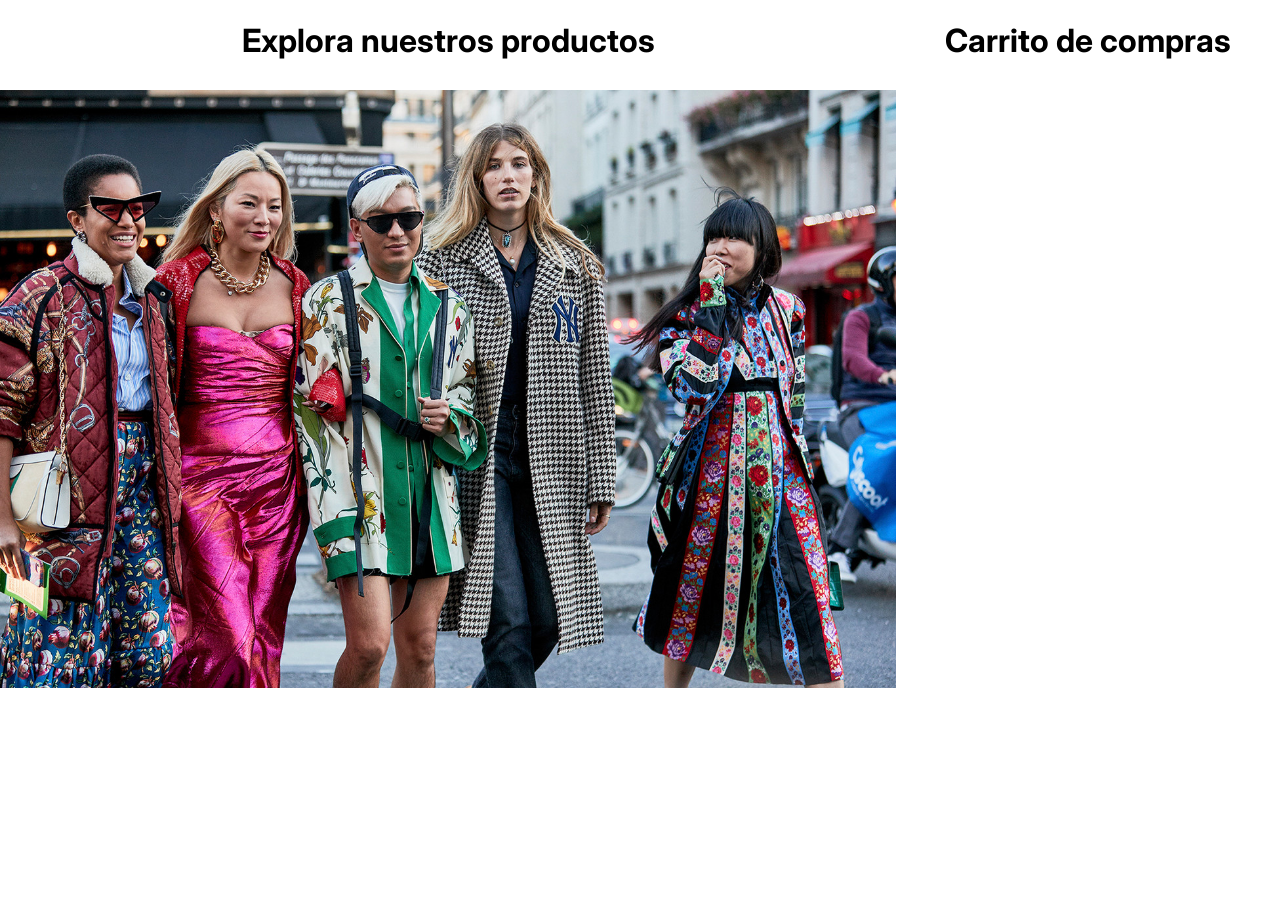
==== index.html @ 7672ca5e "Se agrega la primer versión de una E commerce con su carrito de compras, es una app sencilla" ====
<!DOCTYPE html>
<html lang="en">
<head>
    <meta charset="UTF-8">
    <meta name="viewport" content="width=device-width, initial-scale=1.0">
    <meta name="description" content="Esta página es una representación de una pequeña tienda en linea, con sus productos y un carrito de compras." />
    <meta name="keywords" content="App web, html, css, JS." />
    <meta name="author" content="Efren Garnica Palacios" /> 
    <meta name="language" content="Spanish" />
    <title> Productos y Carrito de Compras </title>
    <link rel="stylesheet" href="./carrito.css">
    <link rel="icon" href="./assets/icons8-carrito-de-compras-16.png" type="image/png" sizes="16x16">
    <link rel="preconnect" href="https://fonts.googleapis.com">
    <link rel="preconnect" href="https://fonts.gstatic.com" crossorigin>
    <link href="https://fonts.googleapis.com/css2?family=DM+Sans:ital,opsz,wght@0,9..40,100..1000;1,9..40,100..1000&family=EB+Garamond:ital,wght@0,400..800;1,400..800&family=Inter:ital,opsz,wght@0,14..32,100..900;1,14..32,100..900&family=Montserrat:ital,wght@0,100..900;1,100..900&display=swap" rel="stylesheet">
</head>
<body>
    <div class="container">
        <div class="lado-productos">
            <div class="fila-titulo-portada">
                <h1>Explora nuestros productos</h1>
                <img src="./assets/1366_2000.jpg" alt="Promoción" class="imagen-portada">
            </div>
            <div class="tarjetas-de-productos" id="listaProductos">
                <div class="tarjeta" style="visibility: hidden;">
                    <img src="./assets/OIP (5).jpg" alt="Chamarra" class="imagen-tarjeta">
                    <h2>Producto Uno</h2>
                    <h3>$ 100</h3>
                    <h3>Chamarra</h3>
                    <p>Muy flexible, recomendada para cuando hace frio.</p>
                </div>
            </div>
        </div>
        <div class="lado-carrito">
            <h1>Carrito de compras</h1>
            <div id="carrito">
            </div>
            <div id="totalCarrito">
            </div>
        </div>
    </div>
    <script src="./carrito.js"></script>
</body>
</html>
---- carrito.css ----
body {
    color:black;
    margin: 0px;
    overflow: hidden;
    font-family: "Inter", serif;
}

h1,h2,h3,p {
    margin-bottom: 0px;
    text-align: center;
}

h2 {
    font-size: 16px;
}

h3 {
    font-size: 14px;
}

p {
    font-size: 13px;
}

.container {
    display: flex;
    flex-direction: row;
}

.lado-productos {
    width: 70%;
    display: flex;
    flex-direction: column;
    gap: 70px;
    overflow-y: auto; 
    height: 100vh;  
}

.lado-carrito {
    width: 30%;
    position: fixed;      
    top: 0;
    right: 0;
    height: 100vh;  
    overflow-y: auto; 
    display: flex;
    flex-direction: column;
    gap: 40px;
}

.fila-titulo-portada {
    display: flex;
    flex-direction: column;
    gap: 30px;
}

.imagen-portada {
    max-width: 100%;
    width: 100%;
}

.imagen-tarjeta {
    width: 100%;
    max-width: 100%;
    height: 50%;
}

.tarjeta {
    display: flex;
    flex-direction: column;
    align-items: center;
    width: 200px;
    height: 500px;
}

.tarjetas-de-productos {
    display: flex;
    flex-direction: row;
    flex-wrap: wrap;
    justify-content: space-around;
    gap: 100px;
}

#carrito {
    display: flex;
    flex-direction: column;
    gap: 35px;
    min-height: 600px;
    margin: 10px;
}

.imagen-carrito {
    width: 90px;
    max-width: 100%;
    height: 100%;
    max-height: 100%;
}

.fila-carrito {
    display: flex;
    flex-direction: row;
    height: 85px;
    overflow: hidden;
}

.fila-carrito-columna-imagen{
    width: 30%;
    display: flex;
    flex-direction: row;
    justify-content: center;
}

.fila-carrito-columna-texto {
    width: 70%;
    display: flex;
    box-sizing: border-box;
    padding-left: 10px;
    padding-right: 40px;
    flex-direction: column;
    justify-content: space-between;
}

.fila-carrito-columna-texto-arriba {
    display: flex;
    flex-direction: column;
}

.fila-carrito-columna-texto-abajo {
    display: flex;
    flex-direction: row;
    justify-content: end;
    align-items: end;
    gap: 5px;
}

.boton-agregar-carrito {
    background-color: rgb(92, 199, 119);
    color: white;
    border: none;
    border-radius: 15px;
    width: 120px;
    height: 30px;
    margin-top: 14px;
}

.boton-agregar-carrito:hover {
    background-color:rgb(112, 241, 144);
}

.titulo-tarjeta {
    width: 200px;
    height: 37px;
    overflow: hidden;
    font-weight: normal;
    margin-top: 14px;
}

.categoria-tarjeta {
    font-weight: normal;
}

.borrar-icono {
    fill: black;
}

.texto-carrito {
    text-align: start;
    margin-top: 0px;
}

.contenedor-texto-carrito {
    width: 287px;
    height: 16px;
    overflow: hidden;
}

.precio-carrito {
    font-weight: bold;
    margin-top: 0px;
}

.texto-IVA {
    color: gray;
    margin-top: 0px;
}

.botones-carrito {
    display: flex;
    flex-direction: column;
    justify-content: center;
    align-items: center;
    background-color: rgb(197, 197, 197);
    width: 20px;
    height: 20px;
    border: none;
    border-radius: 50%;
}

.iconos {
    width: 10px;
    height: 10px;
}

#totalCarrito {
    position: sticky; 
    bottom: 0; 
    width: 100%;
    height: 150px;
    background-color: white;
    display: flex;
    flex-direction: column;
    box-sizing: border-box;
    padding-top: 10px;
    padding-bottom: 10px;
}

.totalCarrito-fila-precio {
    display: flex;
    flex-direction: row;
    justify-content: space-between;
}

.totalCarrito-fila-precio-letras {
    display: flex;
    flex-direction: row;
    gap: 5px;
}

.totalCarrito-fila-boton {
    display: flex;
    flex-direction: column;
    justify-content: center;
    align-items: center;
}
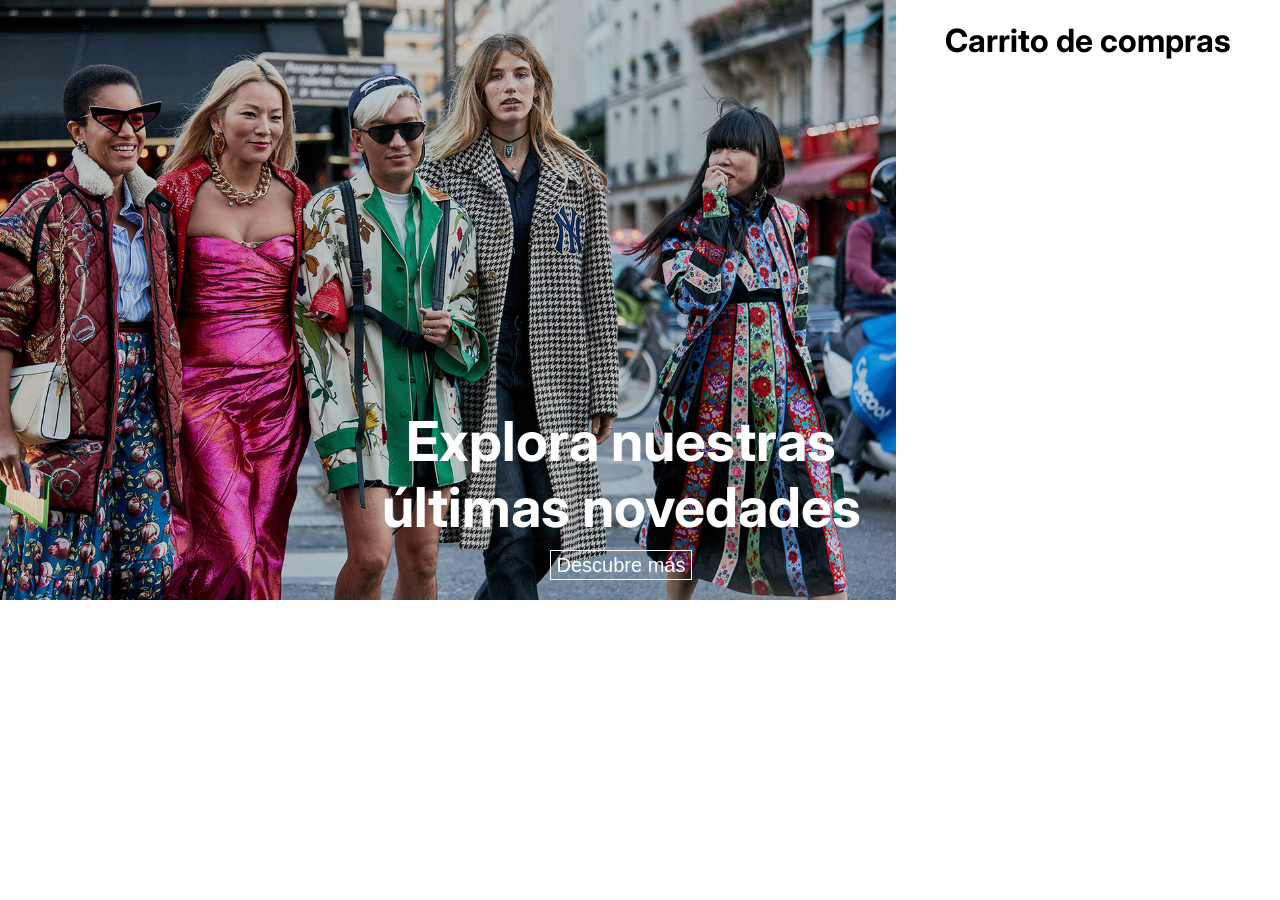
==== commit 081d901d: "Se agregan modificaciones a la portada, botones de agregar al carrito y se agregan botones de catego" ====
--- a/index.html
+++ b/index.html
@@ -18,8 +18,14 @@
     <div class="container">
         <div class="lado-productos">
             <div class="fila-titulo-portada">
-                <h1>Explora nuestros productos</h1>
-                <img src="./assets/1366_2000.jpg" alt="Promoción" class="imagen-portada">
+                <div class="imagen-portada">
+                    <div class="titulo-imagen-portada">
+                        <h1 class="titulo-imagen">Explora nuestras últimas novedades</h1>
+                        <button type="button" class="boton-portada">Descubre más</button>
+                    </div>
+                </div>
+            </div>
+            <div id="fila-filtros">
             </div>
             <div class="tarjetas-de-productos" id="listaProductos">
                 <div class="tarjeta" style="visibility: hidden;">
--- a/carrito.css
+++ b/carrito.css
@@ -20,6 +20,13 @@
 
 p {
     font-size: 13px;
+}
+
+.titulo-imagen {
+    width: 550px;
+    color: white;
+    font-size: 55px;
+    
 }
 
 .container {
@@ -54,9 +61,52 @@
     gap: 30px;
 }
 
+#fila-filtros {
+    display: flex;
+    flex-direction: row;
+    justify-content: center;
+    gap: 10px;
+}
+
+.categorias {
+    border: none;
+    background-color: white;
+    width: 120px;
+    height: 30px;
+}
+
+.categorias:hover {
+    background-color: black;
+    color: white;
+    border-radius: 15px;
+}
+
 .imagen-portada {
+    background: rgba(128, 128, 128, 0.3) url("./assets/1366_2000.jpg");
+    background-repeat: no-repeat;
+    background-size: cover;
+    background-blend-mode:multiply;
     max-width: 100%;
     width: 100%;
+    height: 600px;
+    display: flex;
+    flex-direction: column;
+    align-items: end;
+    justify-content: end;
+    box-sizing: border-box;
+    padding-bottom: 20px;
+}
+
+.boton-portada {
+    background-color: transparent;
+    border: 1px solid white;
+    color: white;
+    font-size: 20px;
+    height: 30px;
+}
+
+.boton-portada:hover {
+    background-color:rgba(0, 0, 0, 0.4) ;
 }
 
 .imagen-tarjeta {
@@ -134,7 +184,7 @@
 }
 
 .boton-agregar-carrito {
-    background-color: rgb(92, 199, 119);
+    background-color: rgb(0, 0, 0);
     color: white;
     border: none;
     border-radius: 15px;
@@ -144,7 +194,20 @@
 }
 
 .boton-agregar-carrito:hover {
-    background-color:rgb(112, 241, 144);
+   background-color: rgba(0, 0, 0,0.7);
+}
+
+.boton-pagar-carrito {
+    background-color: rgb(69, 199, 102);
+    color: white;
+    border: none;
+    border-radius: 15px;
+    width: 120px;
+    height: 30px;
+    margin-top: 14px;
+}
+.boton-pagar-carrito:hover {
+    background-color:rgb(92, 244, 130);
 }
 
 .titulo-tarjeta {
@@ -231,4 +294,11 @@
     flex-direction: column;
     justify-content: center;
     align-items: center;
+}
+
+.titulo-imagen-portada {
+    display: flex;
+    flex-direction: column;
+    align-items: center;
+    gap: 10px;
 }
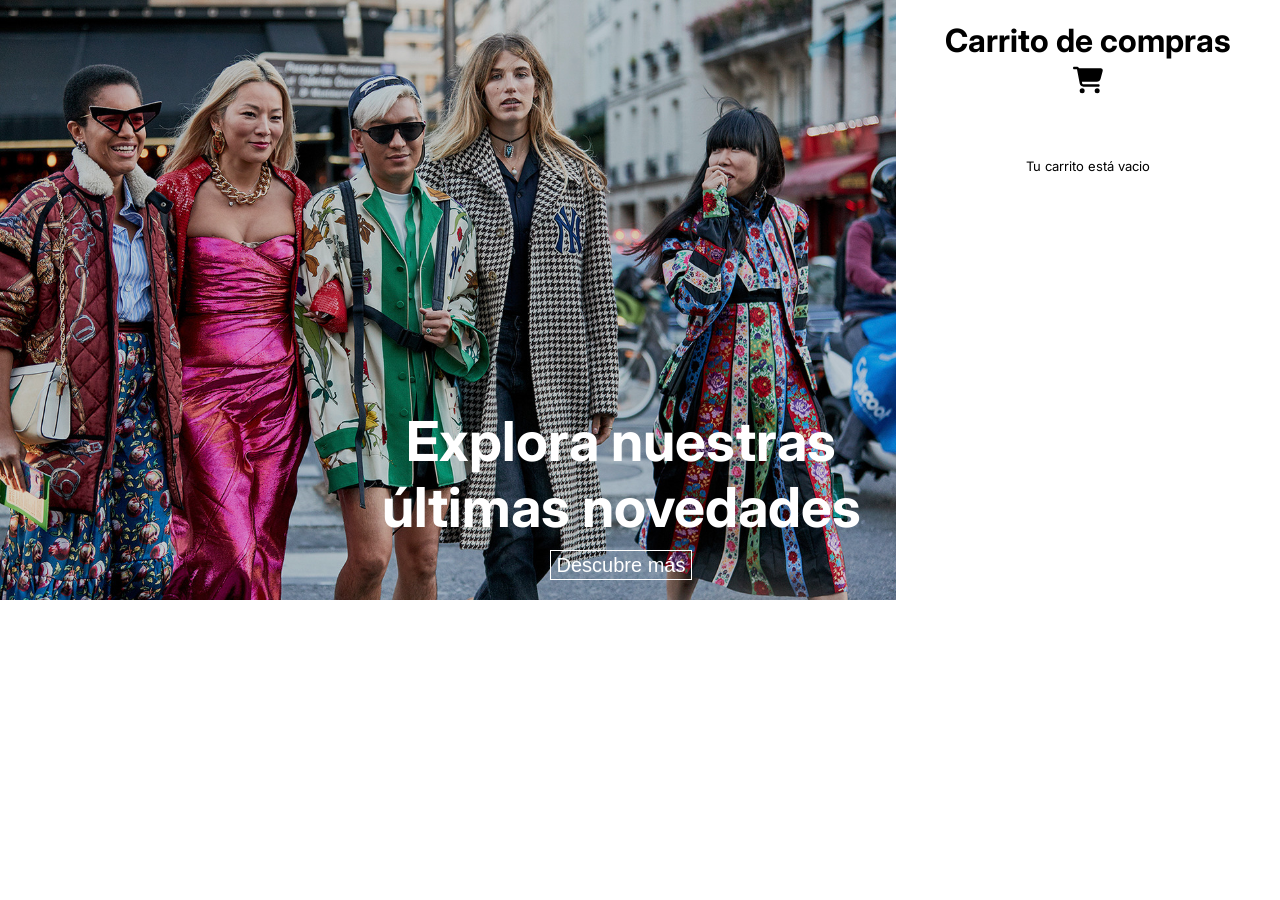
==== commit 392ab76b: "Se agrega filtrado de productos y algunas modificaciones de estilo" ====
--- a/index.html
+++ b/index.html
@@ -37,9 +37,15 @@
                 </div>
             </div>
         </div>
-        <div class="lado-carrito">
-            <h1>Carrito de compras</h1>
+        <div class="lado-carrito" id="id-lado-carrito">
+            <div class="titulo-carrito-icon">
+                <h1>Carrito de compras</h1>
+                <svg class="carrito-icon" xmlns="http://www.w3.org/2000/svg" viewBox="0 0 576 512"><!--!Font Awesome Free 6.7.2 by @fontawesome - https://fontawesome.com License - https://fontawesome.com/license/free Copyright 2025 Fonticons, Inc.--><path d="M0 24C0 10.7 10.7 0 24 0L69.5 0c22 0 41.5 12.8 50.6 32l411 0c26.3 0 45.5 25 38.6 50.4l-41 152.3c-8.5 31.4-37 53.3-69.5 53.3l-288.5 0 5.4 28.5c2.2 11.3 12.1 19.5 23.6 19.5L488 336c13.3 0 24 10.7 24 24s-10.7 24-24 24l-288.3 0c-34.6 0-64.3-24.6-70.7-58.5L77.4 54.5c-.7-3.8-4-6.5-7.9-6.5L24 48C10.7 48 0 37.3 0 24zM128 464a48 48 0 1 1 96 0 48 48 0 1 1 -96 0zm336-48a48 48 0 1 1 0 96 48 48 0 1 1 0-96z"/></svg>
+            </div>
             <div id="carrito">
+                <div>
+                    <p>Tu carrito está vacio</p>
+                </div>
             </div>
             <div id="totalCarrito">
             </div>
--- a/carrito.css
+++ b/carrito.css
@@ -206,6 +206,7 @@
     height: 30px;
     margin-top: 14px;
 }
+
 .boton-pagar-carrito:hover {
     background-color:rgb(92, 244, 130);
 }
@@ -301,4 +302,36 @@
     flex-direction: column;
     align-items: center;
     gap: 10px;
+}
+
+.carrito-icon {
+    fill: black;
+    width: 30px;
+    height: 30px;
+}
+
+.carrito-icon-exito {
+    fill: rgb(69, 199, 102);
+    width: 30px;
+    height: 30px;
+}
+
+.ordenDeCompra {
+    display: flex;
+    flex-direction: column;
+    justify-content: center;
+    align-items: center;
+    gap: 20px;
+    width: 100%;
+    height: 100%;
+    max-width: 100%;
+    max-height: 100%;
+}
+
+.titulo-carrito-icon {
+    display: flex;
+    flex-direction: column;
+    align-items: center;
+    justify-content: center;
+    gap: 5px;
 }
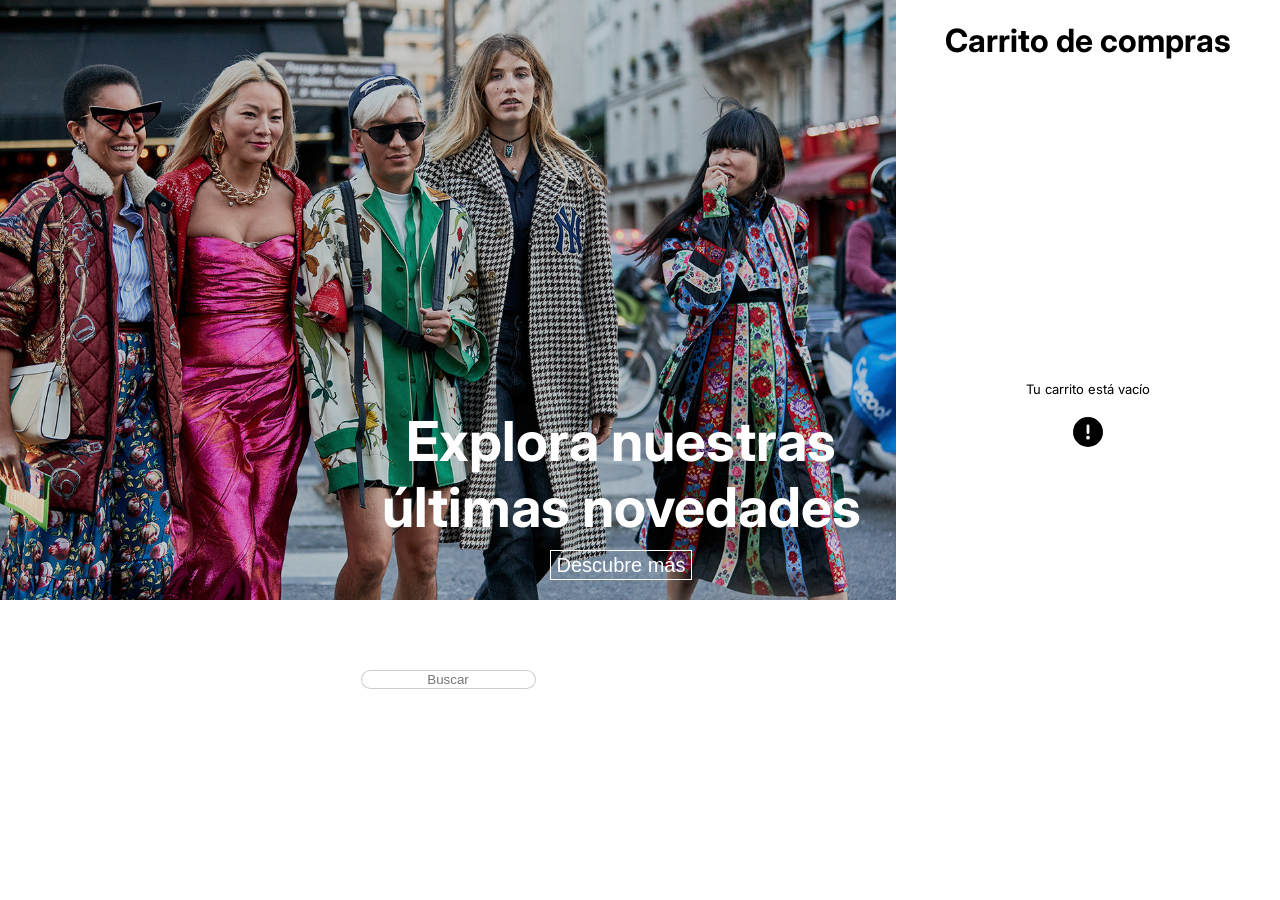
==== commit 0195a883: "Se agregan más modificaciones, se agregan comentarios al código y se agregan más funcionalidades a l" ====
--- a/index.html
+++ b/index.html
@@ -25,6 +25,9 @@
                     </div>
                 </div>
             </div>
+            <div id="fila-buscador">
+                <input type="text" id="search" placeholder="Buscar">
+            </div>
             <div id="fila-filtros">
             </div>
             <div class="tarjetas-de-productos" id="listaProductos">
@@ -38,13 +41,13 @@
             </div>
         </div>
         <div class="lado-carrito" id="id-lado-carrito">
-            <div class="titulo-carrito-icon">
-                <h1>Carrito de compras</h1>
-                <svg class="carrito-icon" xmlns="http://www.w3.org/2000/svg" viewBox="0 0 576 512"><!--!Font Awesome Free 6.7.2 by @fontawesome - https://fontawesome.com License - https://fontawesome.com/license/free Copyright 2025 Fonticons, Inc.--><path d="M0 24C0 10.7 10.7 0 24 0L69.5 0c22 0 41.5 12.8 50.6 32l411 0c26.3 0 45.5 25 38.6 50.4l-41 152.3c-8.5 31.4-37 53.3-69.5 53.3l-288.5 0 5.4 28.5c2.2 11.3 12.1 19.5 23.6 19.5L488 336c13.3 0 24 10.7 24 24s-10.7 24-24 24l-288.3 0c-34.6 0-64.3-24.6-70.7-58.5L77.4 54.5c-.7-3.8-4-6.5-7.9-6.5L24 48C10.7 48 0 37.3 0 24zM128 464a48 48 0 1 1 96 0 48 48 0 1 1 -96 0zm336-48a48 48 0 1 1 0 96 48 48 0 1 1 0-96z"/></svg>
-            </div>
+            <h1>Carrito de compras</h1>
             <div id="carrito">
-                <div>
-                    <p>Tu carrito está vacio</p>
+                <div class="icon-mensaje-vacio">
+                    <p>Tu carrito está vacío</p>
+                    <div class="carrito-icon">
+                        <svg xmlns="http://www.w3.org/2000/svg" viewBox="0 0 512 512"><path d="M256 512A256 256 0 1 0 256 0a256 256 0 1 0 0 512zm0-384c13.3 0 24 10.7 24 24l0 112c0 13.3-10.7 24-24 24s-24-10.7-24-24l0-112c0-13.3 10.7-24 24-24zM224 352a32 32 0 1 1 64 0 32 32 0 1 1 -64 0z"/></svg>
+                    </div>
                 </div>
             </div>
             <div id="totalCarrito">
--- a/carrito.css
+++ b/carrito.css
@@ -153,7 +153,7 @@
     overflow: hidden;
 }
 
-.fila-carrito-columna-imagen{
+.fila-carrito-columna-imagen {
     width: 30%;
     display: flex;
     flex-direction: row;
@@ -305,15 +305,14 @@
 }
 
 .carrito-icon {
-    fill: black;
     width: 30px;
-    height: 30px;
+    height: 35px;
 }
 
 .carrito-icon-exito {
     fill: rgb(69, 199, 102);
     width: 30px;
-    height: 30px;
+    height: 35px;
 }
 
 .ordenDeCompra {
@@ -328,10 +327,36 @@
     max-height: 100%;
 }
 
-.titulo-carrito-icon {
-    display: flex;
-    flex-direction: column;
-    align-items: center;
-    justify-content: center;
-    gap: 5px;
+.icon-mensaje-vacio {
+    display: flex;
+    flex-direction: column;
+    align-items: center;
+    justify-content: center;
+    gap: 20px;
+    width: 100%;
+    height: 100%;
+    max-width: 100%;
+    max-height: 100%;
+}
+
+#fila-buscador {
+    display: flex;
+    flex-direction: column;
+    text-align: center;
+    align-items: center;
+}
+
+#search {
+    border:1px solid rgba(0, 0, 0, 0.2);
+    border-radius: 10px;
+}
+
+#search::placeholder {
+    text-align: center;
+}
+
+.sinCoincidencias {
+    min-width: 200px;
+    min-height: 200px;
+    color: rgba(0, 0, 0, 0.5);
 }
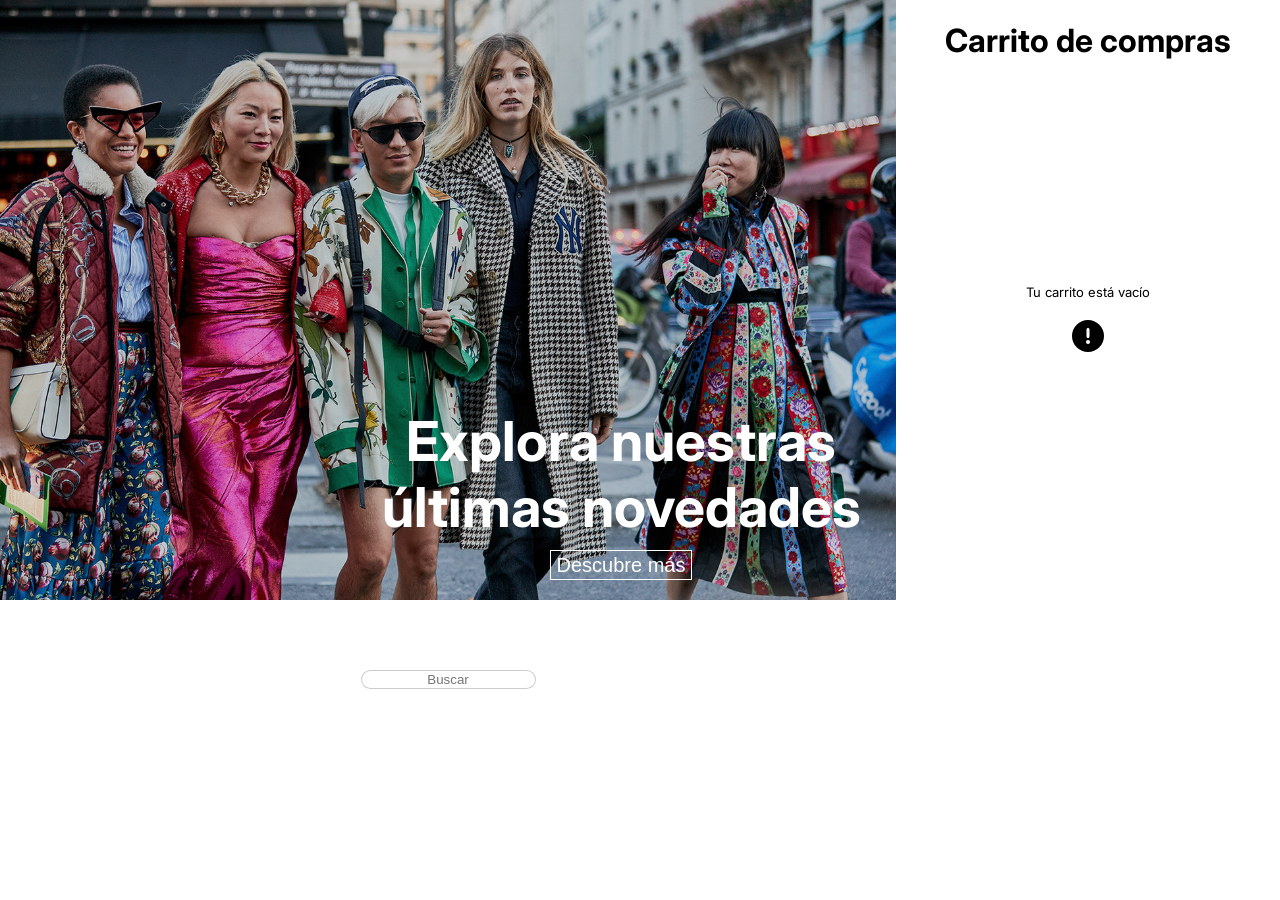
==== commit 4cf8d47f: "Rama que modificó el js de mejor manera para manejar los eventos con un Event Delegation" ====
--- a/index.html
+++ b/index.html
@@ -16,7 +16,7 @@
 </head>
 <body>
     <div class="container">
-        <div class="lado-productos">
+        <div class="lado-productos" id="id-lado-productos">
             <div class="fila-titulo-portada">
                 <div class="imagen-portada">
                     <div class="titulo-imagen-portada">
--- a/carrito.css
+++ b/carrito.css
@@ -48,11 +48,12 @@
     position: fixed;      
     top: 0;
     right: 0;
-    height: 100vh;  
+    height: 85vh;
     overflow-y: auto; 
     display: flex;
     flex-direction: column;
     gap: 40px;
+    margin-bottom: 10px;
 }
 
 .fila-titulo-portada {
@@ -135,7 +136,8 @@
     display: flex;
     flex-direction: column;
     gap: 35px;
-    min-height: 600px;
+    height: auto;
+    min-height: 400px;
     margin: 10px;
 }
 
@@ -150,6 +152,7 @@
     display: flex;
     flex-direction: row;
     height: 85px;
+    min-height: 85px;
     overflow: hidden;
 }
 
@@ -260,22 +263,38 @@
     border-radius: 50%;
 }
 
+.botones-carrito-eliminar {
+    display: flex;
+    flex-direction: column;
+    justify-content: center;
+    align-items: center;
+    background-color: rgb(197, 197, 197);
+    width: 20px;
+    height: 20px;
+    border: none;
+    border-radius: 50%;
+}
+
 .iconos {
     width: 10px;
     height: 10px;
 }
 
 #totalCarrito {
-    position: sticky; 
-    bottom: 0; 
-    width: 100%;
-    height: 150px;
+    position: fixed; 
+    z-index: 100;
+    bottom:0px; 
+    right: 0px;
+    width: 30%;
+    height: 80px;
     background-color: white;
     display: flex;
     flex-direction: column;
+    justify-content: center;
     box-sizing: border-box;
-    padding-top: 10px;
     padding-bottom: 10px;
+    padding-left: 10px;
+    padding-right: 10px;
 }
 
 .totalCarrito-fila-precio {
@@ -305,13 +324,13 @@
 }
 
 .carrito-icon {
-    width: 30px;
-    height: 35px;
+    width: 32px;
+    height: 30px;
 }
 
 .carrito-icon-exito {
     fill: rgb(69, 199, 102);
-    width: 30px;
+    width: 32px;
     height: 35px;
 }
 
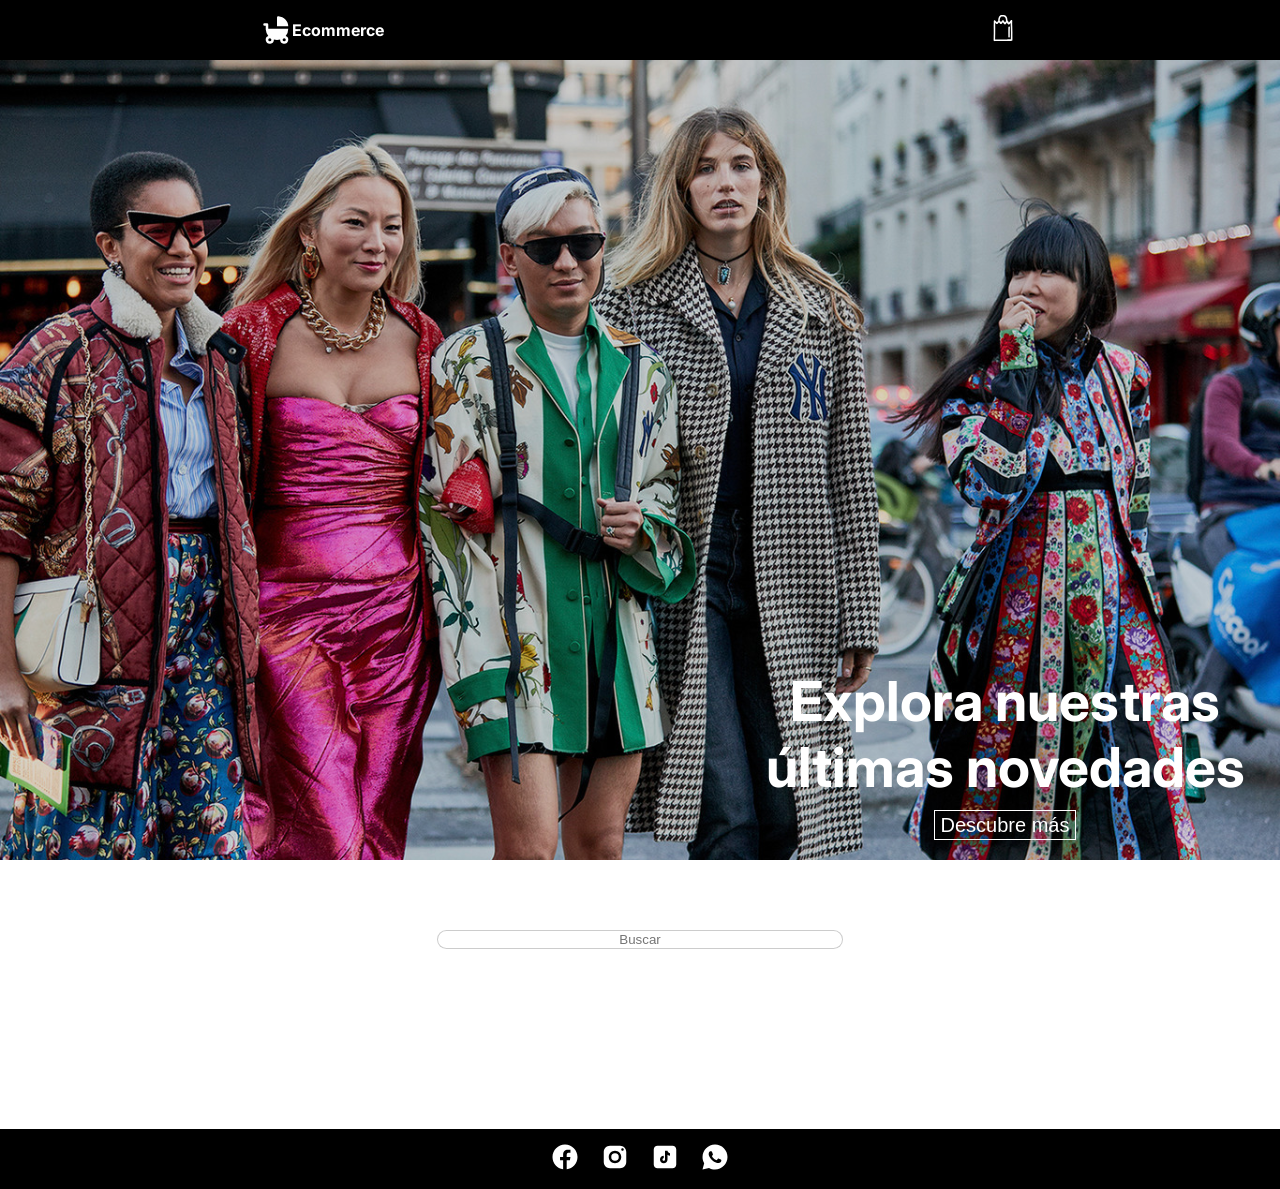
==== commit 80e0f750: "Se ajusta el diseño, la página es resposive y además se separa el carrito de compras a otra página" ====
--- a/index.html
+++ b/index.html
@@ -8,15 +8,15 @@
     <meta name="author" content="Efren Garnica Palacios" /> 
     <meta name="language" content="Spanish" />
     <title> Productos y Carrito de Compras </title>
-    <link rel="stylesheet" href="./carrito.css">
-    <link rel="icon" href="./assets/icons8-carrito-de-compras-16.png" type="image/png" sizes="16x16">
+    <link rel="stylesheet" href="./productos.css">
+    <link rel="icon" href="./assets/ecommerce-house-svgrepo-com.svg" type="image/svg">
     <link rel="preconnect" href="https://fonts.googleapis.com">
     <link rel="preconnect" href="https://fonts.gstatic.com" crossorigin>
     <link href="https://fonts.googleapis.com/css2?family=DM+Sans:ital,opsz,wght@0,9..40,100..1000;1,9..40,100..1000&family=EB+Garamond:ital,wght@0,400..800;1,400..800&family=Inter:ital,opsz,wght@0,14..32,100..900;1,14..32,100..900&family=Montserrat:ital,wght@0,100..900;1,100..900&display=swap" rel="stylesheet">
 </head>
 <body>
-    <div class="container">
-        <div class="lado-productos" id="id-lado-productos">
+    <div class="container" id="container-id">
+        <div class="lado-productos">
             <div class="fila-titulo-portada">
                 <div class="imagen-portada">
                     <div class="titulo-imagen-portada">
@@ -30,30 +30,10 @@
             </div>
             <div id="fila-filtros">
             </div>
-            <div class="tarjetas-de-productos" id="listaProductos">
-                <div class="tarjeta" style="visibility: hidden;">
-                    <img src="./assets/OIP (5).jpg" alt="Chamarra" class="imagen-tarjeta">
-                    <h2>Producto Uno</h2>
-                    <h3>$ 100</h3>
-                    <h3>Chamarra</h3>
-                    <p>Muy flexible, recomendada para cuando hace frio.</p>
-                </div>
-            </div>
-        </div>
-        <div class="lado-carrito" id="id-lado-carrito">
-            <h1>Carrito de compras</h1>
-            <div id="carrito">
-                <div class="icon-mensaje-vacio">
-                    <p>Tu carrito está vacío</p>
-                    <div class="carrito-icon">
-                        <svg xmlns="http://www.w3.org/2000/svg" viewBox="0 0 512 512"><path d="M256 512A256 256 0 1 0 256 0a256 256 0 1 0 0 512zm0-384c13.3 0 24 10.7 24 24l0 112c0 13.3-10.7 24-24 24s-24-10.7-24-24l0-112c0-13.3 10.7-24 24-24zM224 352a32 32 0 1 1 64 0 32 32 0 1 1 -64 0z"/></svg>
-                    </div>
-                </div>
-            </div>
-            <div id="totalCarrito">
+            <div class="tarjetas-de-productos" id="listaProductos">    
             </div>
         </div>
     </div>
-    <script src="./carrito.js"></script>
+    <script type="module" src="./index.js"></script>
 </body>
 </html>
--- a/productos.css
+++ b/productos.css
@@ -0,0 +1,257 @@
+body {
+    color:black;
+    margin: 0px;
+    font-family: "Inter", serif;
+}
+
+header {
+    display: flex;
+    justify-content: space-around;
+    align-items: center;
+    height: 60px;
+    width: 100%;
+    background-color: black;
+    color: white;
+    gap: 80px;
+    position: sticky;
+    top: 0;
+    z-index: 100;
+}
+
+#h4-logo {
+    display: flex;
+    justify-content: center;
+    align-items: center;
+}
+
+.logo-ecommerce {
+    display: flex;
+    justify-content: space-between;
+    align-items: center;
+}
+
+.iconos {
+    width: 30px;
+    height: 30px;
+}
+
+h1,h2,h3,p {
+    margin-bottom: 0px;
+    text-align: center;
+}
+
+h2 {
+    font-size: 16px;
+}
+
+h3 {
+    font-size: 14px;
+}
+
+p {
+    font-size: 13px;
+}
+
+.titulo-imagen {
+    width: 550px;
+    color: white;
+    font-size: 55px;  
+}
+
+#fila-filtros {
+    display: flex;
+    flex-direction: row;
+    justify-content: center;
+    gap: 30px;
+}
+
+.categorias {
+    border: none;
+    background-color: white;
+    width: 120px;
+    height: 40px;
+}
+
+.categorias:hover {
+    background-color: black;
+    color: white;
+    border-radius: 15px;
+}
+
+.imagen-portada {
+    background: rgba(128, 128, 128, 0.3) url("./assets/1366_2000.jpg");
+    background-repeat: no-repeat;
+    background-size: cover;
+    background-blend-mode:multiply;
+    width: 100%;
+    height: 800px;
+    display: flex;
+    flex-direction: column;
+    align-items: end;
+    justify-content: end;
+    box-sizing: border-box;
+    padding-bottom: 20px;
+}
+
+.boton-portada {
+    background-color: transparent;
+    border: 1px solid white;
+    color: white;
+    font-size: 20px;
+    height: 30px;
+}
+
+.boton-portada:hover {
+    background-color:rgba(0, 0, 0, 0.4) ;
+}
+
+.imagen-tarjeta {
+    width: 100%;
+    max-width: 100%;
+    height: 50%;
+}
+
+.tarjeta {
+    display: flex;
+    flex-direction: column;
+    align-items: center;
+    width: 200px;
+    height: 500px;
+}
+
+.tarjetas-de-productos {
+    display: flex;
+    flex-direction: row;
+    flex-wrap: wrap;
+    justify-content: space-around;
+    gap: 100px;
+}
+
+.titulo-tarjeta {
+    width: 200px;
+    height: 39px;
+    overflow: hidden;
+    font-weight: normal;
+    margin-top: 14px;
+}
+
+.categoria-tarjeta {
+    font-weight: normal;
+}
+
+.titulo-imagen-portada {
+    display: flex;
+    flex-direction: column;
+    align-items: center;
+    gap: 10px;
+}
+
+#fila-buscador {
+    display: flex;
+    flex-direction: column;
+    text-align: center;
+    align-items: center;
+}
+
+#search {
+    border:1px solid rgba(0, 0, 0, 0.2);
+    border-radius: 10px;
+    width: 400px;
+}
+
+#search::placeholder {
+    text-align: center;
+}
+
+.sinCoincidencias {
+    min-width: 200px;
+    min-height: 200px;
+    color: rgba(0, 0, 0, 0.5);
+}
+
+#listaProductos {
+    display: grid;
+    margin-top: 40px;
+    grid-template-columns: repeat(4, 1fr);
+    justify-items: center;
+    width: 100%;
+}
+
+.lado-productos {
+    display: flex;
+    flex-direction: column;
+    gap: 70px; 
+    width: 100%;
+    flex: 1; 
+}
+
+.boton-agregar-carrito {
+    background-color: rgb(0, 0, 0);
+    color: white;
+    border: none;
+    border-radius: 15px;
+    width: 120px;
+    height: 40px;
+    margin-top: 14px;
+}
+
+.boton-agregar-carrito:hover {
+   background-color: rgba(0, 0, 0,0.7);
+}
+
+@media screen and (max-width:1024px) {
+
+    #listaProductos {
+        grid-template-columns: repeat(3, 1fr);
+        padding: 10px;
+    }
+
+    .tarjeta {
+        width: 120px;
+        height: auto;
+    }
+
+}
+
+@media screen and (max-width:767px) {
+
+    #listaProductos {
+        grid-template-columns: repeat(1, 1fr);
+    }
+
+    .tarjeta {
+        width: 200px;
+        height: auto;
+    }
+
+    #search {
+        width: 200px;
+    }
+
+}
+
+.sinCoincidencias {
+    min-width: 200px;
+    min-height: 200px;
+    color: rgba(0, 0, 0, 0.5);
+    text-align: center;
+    grid-column: 1 / -1;
+}
+
+footer {
+    display: flex;
+    flex-direction: row;
+    justify-content: center;
+    align-items: center;
+    height: 60px;
+    width: 100%;
+    background-color: black;
+    color: white;
+    gap: 20px;
+}
+
+#container-id {
+    display: flex;
+    flex-direction: column;
+    min-height: 100vh; 
+}
